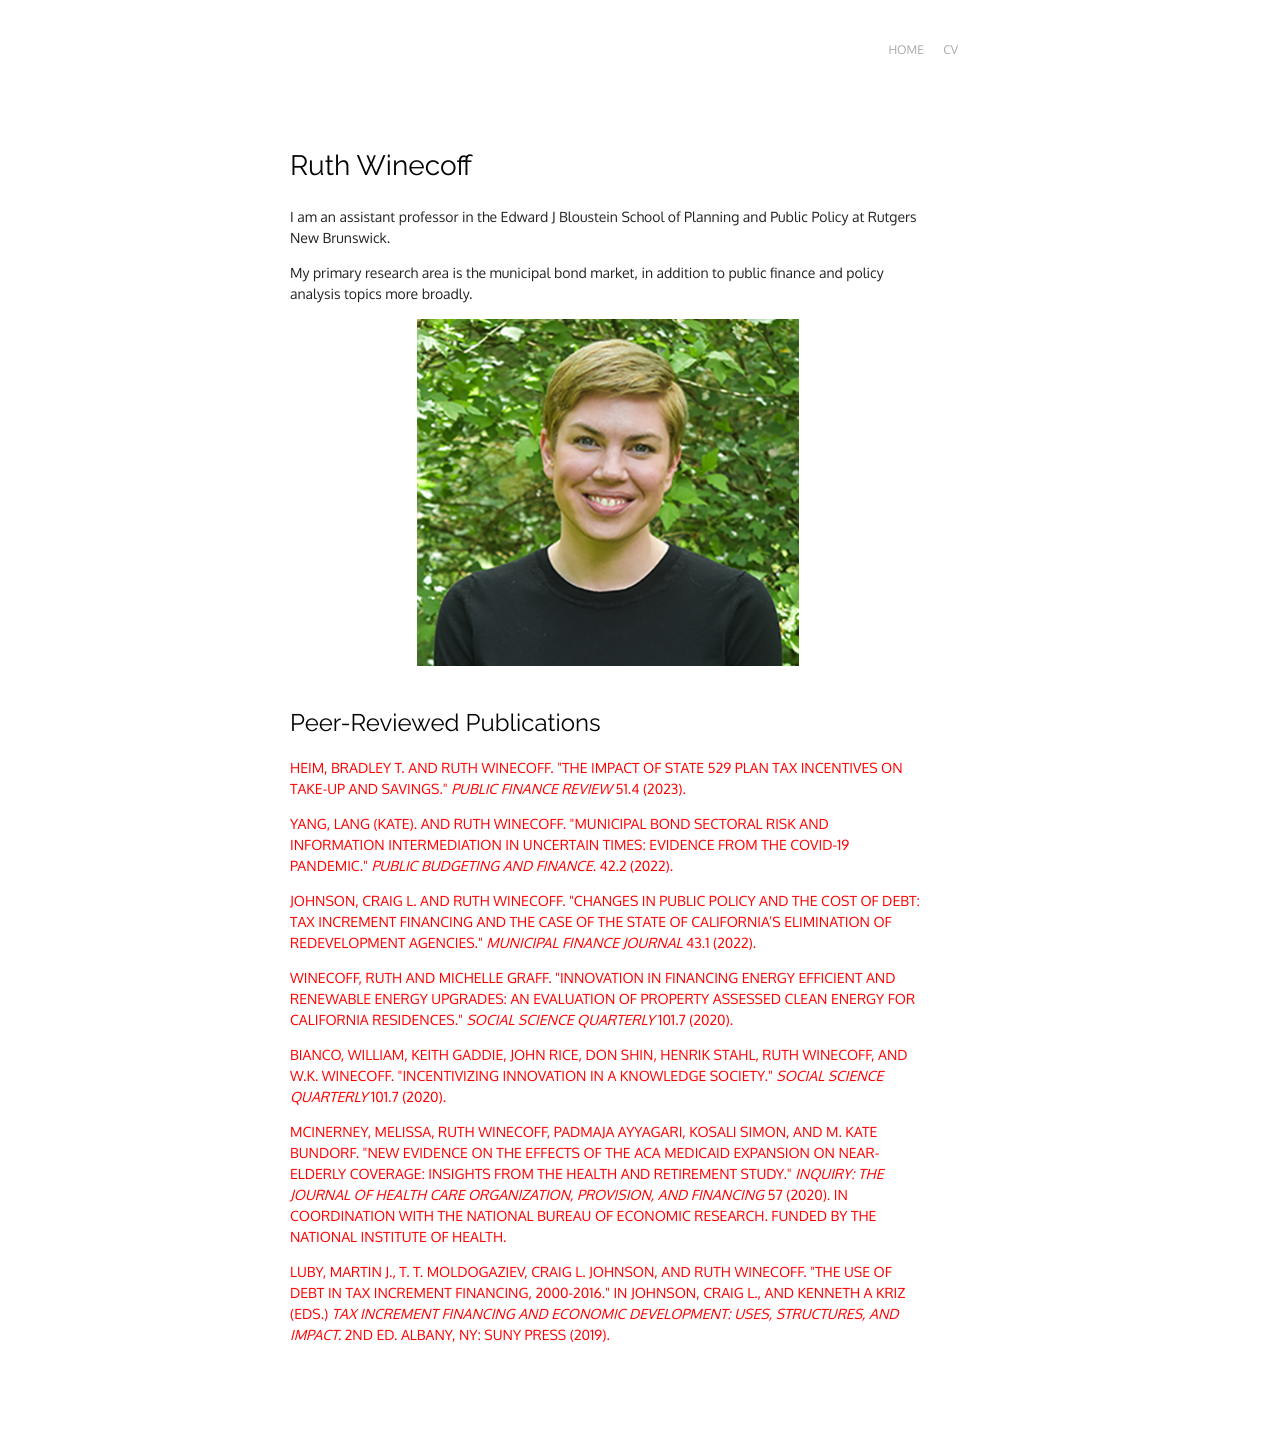
==== index.html @ c4ffbcb6 "fuckitttt" ====
<!DOCTYPE HTML>
<html lang="en" prefix="og: http://ogp.me/ns#">
  <head>
    <meta charset="utf-8">
    <title>Ruth Winecoff</title>
    <meta http-equiv="Content-Type" content="text/html; charset=utf-8">
    <link href="https://fonts.googleapis.com/css?family=Oxygen:300" rel="stylesheet">
    <link href="https://fonts.googleapis.com/css?family=Raleway"rel="stylesheet">
    <link href="https://fonts.googleapis.com/css?family=Inconsolata" rel="stylesheet">
    <link rel="stylesheet" media="all" href="/res/screen.css?v=20201102082904" type="text/css">
    <link rel="alternate" type="application/atom+xml" title="Ruth Winecoff" href="/atom.xml">
    <link rel="shortcut icon" href="/tree-round.png?v=20201102082904">
    <meta name="viewport" content="width=device-width, initial-scale=1.0">
    <style>
      a {
        color: red;
        text-decoration: none;
        text-transform: uppercase;
      }
    
    </style>


<!-- Global site tag (gtag.js) - Google Analytics -->
<script async src="https://www.googletagmanager.com/gtag/js?id=UA-110259368-1"></script>
<script>
  window.dataLayer = window.dataLayer || [];
  function gtag(){dataLayer.push(arguments);}
  gtag('js', new Date());

  gtag('config', 'UA-110259368-1');
</script>
  </head>
 
  <body>
    <header class="main">
      <h1><a href="/"></a></h1>
      <ul class="navigation">
	<li><a href="/" title="Home">Home</a></li>
	<li><a href="/cv.pdf" title="CV">CV</a></li>
      </ul>
    </header>

<div class="left">
  <h1 id="julia-fukuyama">Ruth Winecoff</h1>

<p>I am an assistant professor in the Edward J Bloustein School of Planning and Public Policy at Rutgers New Brunswick.</p>

<p>My primary research area is the municipal bond market, in addition to public finance and policy analysis topics more broadly.</p>


 <img src="Ruth Headshot 2b cropped.png" alt = "Ruth Winecoff" class = "center">
 

 <h2 id="julia-fukuyama">Peer-Reviewed Publications</h2>

  <p><a href="/529.pdf" title="529">Heim, Bradley T. and Ruth Winecoff. "The Impact of State 529 Plan Tax Incentives on  Take-Up and Savings." <i>Public Finance Review</i> 51.4 (2023). </a></p>

	<p><a style="text-decoration:none;" href="/covidbonds.pdf" title="mlf">Yang, Lang (Kate). and Ruth Winecoff. "Municipal Bond Sectoral Risk and Information Intermediation in Uncertain Times: Evidence from the Covid-19 Pandemic." <i>Public Budgeting and Finance</i>. 42.2 (2022). </a></p>

	<p><a style="text-decoration:none;" href="/tif.pdf">Johnson, Craig L. and Ruth Winecoff. "Changes in Public Policy and the Cost of Debt: Tax Increment Financing and the Case of the State of California’s Elimination of Redevelopment Agencies." <i>Municipal Finance Journal</i> 43.1 (2022). </a></p>

	<p><a style="text-decoration:none;" href="/ssq.pdf" title="ssq">Winecoff, Ruth and Michelle Graff. "Innovation in Financing Energy Efficient and Renewable Energy Upgrades: An Evaluation of Property Assessed Clean Energy for California Residences." <i> Social Science Quarterly </i> 101.7 (2020).</a></p>

	<p><a style="text-decoration:none;" href="https://www.researchgate.net/profile/Donghee-Shin-8/publication/347854107_Incentivizing_Innovation_in_a_Knowledge_Society/links/6041d72e4585154e8c78043c/Incentivizing-Innovation-in-a-Knowledge-Society.pdf" title="intro">Bianco, William, Keith Gaddie, John Rice, Don Shin, Henrik Stahl, Ruth Winecoff, and W.K. Winecoff. "Incentivizing Innovation in a Knowledge Society." <i> Social Science Quarterly </i> 101.7 (2020).</a></p>

		<p><a style="text-decoration:none;" href="aca_hrs.pdf" title="aca_hrs">McInerney, Melissa, Ruth Winecoff, Padmaja Ayyagari, Kosali Simon, and M. Kate Bundorf. 
		"New Evidence on the Effects of the ACA Medicaid Expansion on Near-Elderly Coverage: Insights from the Health and Retirement Study." <i> INQUIRY: The Journal of Health Care Organization, Provision, and Financing </i> 57 (2020). In coordination with the National Bureau of Economic Research. Funded by the National Institute of Health. </a></p>

	<p><a style="text-decoration:none;" href="https://books.google.com/books?hl=en&lr=&id=yKGkDwAAQBAJ&oi=fnd&pg=PA57&dq=ruth+winecoff&ots=hIoNsVRuEM&sig=yH1isZT2XcXvzrIv2thMD8H1OVo#v=onepage&q=ruth%20winecoff&f=false" title="tif">Luby, Martin J., T. T. Moldogaziev, Craig L. Johnson, and Ruth Winecoff. "The Use of Debt in Tax Increment Financing, 2000-2016." In Johnson, Craig L., and Kenneth A Kriz (eds.) <i> Tax Increment Financing and Economic Development: Uses, Structures, and Impact.</i> 2nd Ed. Albany, NY: SUNY Press (2019).</a></p>
 



</div>

  
  <br>
  <br>
  <br>
  <br>



  </body>
</html>
---- res/screen.css ----
* { margin:0; padding:0; font-family:inherit; }
body {
  background: #fff;
  color: #222;
  font-family: "Oxygen", helvetica, sans-serif;
  font-size:14px;
  line-height:1.5;

  width: 100%;
  max-width:700px;
  margin: 0 auto;
  -webkit-text-size-adjust: 100%;
  -ms-text-size-adjust: 100%;
  font-smoothing: subpixel-antialiased; -webkit-font-smoothing: subpixel-antialiased;
  -webkit-overflow-scrolling: touch;
  scroll-behavior: smooth;

  text-rendering: optimizeLegibility;
  text-rendering: geometricPrecision;
  -moz-font-feature-settings:"kern" 1, "liga" 1; 
  -ms-font-feature-settings:"kern" 1, "liga" 1; 
  -o-font-feature-settings:"kern" 1, "liga" 1; 
  -webkit-font-feature-settings:"kern" 1, "liga" 1; 
  font-feature-settings:"kern" 1, "liga" 1;
}

.left {
    width: 636px;
}



.center {
    display: block;
    margin-left: auto;
    margin-right: auto;
    width: 60%;
}


div.breaker { clear:both; }
.template { display:none; }

p, ul, ol, pre, blockquote, hr, object { margin: 1em 0; }
pre, tt {
  font-family: inherit;
}

code {
    font-family: Inconsolata, sans-serif;
    color: inherit;
}
img { border:none; vertical-align:bottom; }
hr { height:1px; border:none; background-color:#ddd; }

/* headings */
h1,h2,h3,h4,h5,h6 {
  font-family: "Raleway", helvetica, sans-serif;
  font-weight:400;
  color: #040404;
  margin: 1.618em 0 0.7em 0;
  /*-webkit-font-smoothing: antialiased;*/
}
h1 { font-size: 28px; }
h2 { font-size: 24px; }
h3, h4, h5, h6 { font-family:inherit; font-weight:700; }
h3 { font-size: 18px; }
h4, h5, h6 { font-size: 16px; margin:1em 0 -0.2em 0; }

/* anchors */
a[href] {
  color: red;
  text-decoration: none;
  /*display: inline-block;*/
  padding-bottom:0.025em;
  background-image: linear-gradient(to bottom, rgba(0,0,0,.5) 50%, rgba(0,0,0,0) 50%);
  background-repeat: repeat-x;
  background-size: 2px .1em;
  background-position: 0 1.025em;
  text-shadow: /* creates "openings" for descenders in the underline */
   -1px -1px 0 #fff,
    1px -1px 0 #fff,
    -1px 1px 0 #fff,
     1px 1px 0 #fff;
}
a[href^="#"] {
  background: inherit;
  text-shadow: none;
}
a[href]:hover {
  color: #000;
  background-image: linear-gradient(to bottom, rgba(0,0,0,1) 50%, rgba(0,0,0,0) 50%);
}
a[href^="#"]:hover {
  background: inherit;
  border-color: black;
}


a.img { border:none; background:transparent !important; }

/* anchors: headings */
h1 > a, h2 > a, h3 > a, h4 > a, h5 > a, h6 > a, h1 > a:hover,
    h2 > a:hover, h3 > a:hover, h4 > a:hover, h5 > a:hover, h6 > a:hover {
  color:inherit !important;
  background-color:transparent !important;
}

header, div.content, footer {
  margin:0 32px;
}

/* header */
header {
  /*background: salmon;*/
  display: flex;
  justify-content: space-between;
  height: 100px;
  cursor: default;
}
header * {
  cursor: default;
  font-size:12px;
  font-family:
    -apple-system,
    BlinkMacSystemFont,
    "Segoe UI",
    Roboto,
    Oxygen,
    Ubuntu,
    Cantarell,
    "Open Sans",
    "Helvetica Neue",
    sans-serif,
    "Apple Color Emoji",
    "Segoe UI Emoji",
    "Segoe UI Symbol";
}
  header h1 {
    /*background: lightblue;*/
    flex: 0 0 auto;
    margin: 0;
    display: flex;
    flex-direction: column;
    justify-content: center;
  }
  header a[href] {
    color: inherit;
    background: none;
    text-shadow: none;
  }
  header a[href]:hover {
    color: black;
    background: none;
  }
    header h1 a[href] {
      display: block;
      transform: translate3d(0,0,0); -webkit-transform: translate3d(0,0,0);
      transition: 160ms transform ease-out; -webkit-transition: 160ms -webkit-transform ease-out;
    }
    header h1 a[href]:hover {
      transform: translate3d(0,2px,0); -webkit-transform: translate3d(0,2px,0);
      cursor:pointer;
    }
    header h1 img { display:block; }

  header ul {
    /*background: rgba(0,255,190,0.3);*/
    flex: 0 0 auto;
    margin: 0;
    text-align: left;
    display: flex;
    opacity: 0.1;
  }
  header.main ul, header:hover ul {
    opacity: 1;
  }
  header ul li {
    /*background: rgba(55,255,90,0.3);*/
    list-style: none;
    margin:0; padding:0;
    display: flex;
    flex-direction: column;
    justify-content: center;
  }
  header ul li:first-child { margin-left: 0; }
  header ul li a[href] {
    /*background: rgba(255,60,90,0.3);*/
    cursor: pointer;
    padding: 0 0.8em;
    color: #aaa;
    text-decoration: none;
    text-rendering: optimizeLegibility;
    text-rendering: geometricPrecision;
  }
  header ul li:last-child a[href] {
    padding-right:0;
  }
  header ul li a[href]:hover { color: black; text-decoration: none; }
  header ul li a[href].active {
    /*font-weight:bold;*/
    color:black;
  }

/* main */
#main { margin-bottom: 3em; }

/* ------------------------------------------------------------------------------------------- */
/* main content */
div.content {
  background:white;
  margin-top: 0;
  margin-bottom: 60px;
}
div.content.photo {
  padding: 0;
  margin:0;
}
  div.content:not(.sub) h1:first-child {
    margin-top:0;
  }
  
  div.content img, div.content iframe { display:block; max-width:100%; margin:1em 0; }
  div.content iframe { border:none; }
  div.content *[align="right"] { margin:0 0 1em 1.5em; }
  div.content *[align="left"] { margin:0 1.5em 1em 0; }

  div.content li { margin-left: 2em; margin-bottom:0.2em; }
    div.content ul > li { margin-left:1.4em; }
  div.content ul.minimal { list-style:none; }
    div.content ul.minimal > li { margin-left:0; }

  div.content blockquote {
    border-left:4px solid #ddd;
    padding:0 0 0 20px;
    color: #777;
    text-rendering: optimizelegibility;
  }
  div.content div.quotation blockquote { margin-left:-30px; }

  div.content pre,
  div.content code {
    background-color: rgba(0,0,0,0.04);
    border-radius: 3px;
  }

  div.content pre > code {
    background-color: none;
    border-radius: 0;
  }

  div.content pre {
    line-height:1.25;
    overflow-x: auto;
    color: #333;
    padding:16px;
  }
  
  div.content code {
    padding:3px 0;
  }
  div.content code::before,
  div.content code::after {
    letter-spacing: -0.2em;
    content: "\00a0";
  }

  div.content pre > code {
    padding:0;
    background-color:transparent;
    border-radius: none;
  }
  div.content pre > code::before,
  div.content pre > code::after {
    letter-spacing: inherit;
    content: none;
  }
  @keyframes outline-fade-out {
    0%   { background-color: #fe0; outline-color: #fe0; }
    90%   { background-color: #fe0; outline-color: #fe0; }
    100% {
      background-color: default;
      outline-color: rgba(255,255,255,0);
    }
  }
  div.content *:target {
    outline: 4px solid #fe0;
    animation: outline-fade-out 4500ms 1;
    animation-direction: alternate; /* or: normal */
    animation-timing-function: ease-out;
    animation-fill-mode: forwards;
    animation-delay: 0;
  }
  div.content center {
    margin:2em 0;
    user-select:none;
    cursor: default;
    color: #ccc;
  }
  div.content a.footnote {
    display: inline-block;
    padding: 0 1px;
    margin: 0 0 0 1px;
    background: inherit;
    text-shadow:none;
    color: #666;
    user-select: none;
    border-radius: 2px;
    border-left:1px solid rgba(0,0,0,0.1);
    border-right:1px solid rgba(0,0,0,0.1);
  }
  div.content sup {
    vertical-align: super;
    font-size: 65%;
    padding:0;
    margin:0;
  }
  div.content sup:target {
    background: none;
    animation: none;
    outline: none;
  }
  div.content sup:target a.footnote {
    background-color: #fe0;
  }
  div.content a.footnote:hover {
    color: black;
    background: #eee;
    /*text-decoration: underline;*/
  }
  div.content a.footnote::before { letter-spacing: -0.3em; content: "\00a0"; }
  div.content a.footnote::after { letter-spacing: -0.3em; content: "\00a0"; }
  div.content div.footnotes {
    margin-top:3em;
    border-top: 1px solid #eee;
  }
  div.content div.footnotes li { color:#999; }
  div.content div.footnotes li > p { margin:0; }
  div.content div.footnotes li:target { background:#ffc; color:inherit; }
  

div.content.sub {
  margin-top:-50px;
  padding-top:20px;
}

img.profile-picture {
  border-radius: 2px;
}


/* ------------------------------------------------------------------------------------------- */
/* posts */

div.post {
  padding-bottom: 0em;
  page-break-before: always;
}
  div.post.single, div.post:last-child { border-bottom:none; }
  
  div.post actions, div.post info {
    color: #ccc;
  }
  
  div.post actions {
    background: blue;
    display:inline-block;
    float:right;
  }
  
  div.post info {
    display:block;
  }
  div.post.photo info {
    margin:0;
    padding:0;
    border:0;
    display:block;
  }

footer {
  color:#ccc;
  display: block;
  padding:0 0 1em 0;
  /*text-align: center;*/
}
  footer img.cc {
    display: inline-block;
    vertical-align: -0.2em;
    border: none;
    width:1em;
    height:1em;
    opacity:0.6;
  }
  footer a {
    color: #333;
    opacity: 0.3;
  }
  footer a:hover {
    opacity:0.6;
  }
  footer a.cc {
    background: none;
    text-shadow: none;
  }
  footer a.cc:hover {
    text-decoration: none;
  }
  footer a.cc:hover img.cc {
    opacity:1;
  }


/* small screens */
/*@media only screen and (max-device-width: 480px) {
}*/
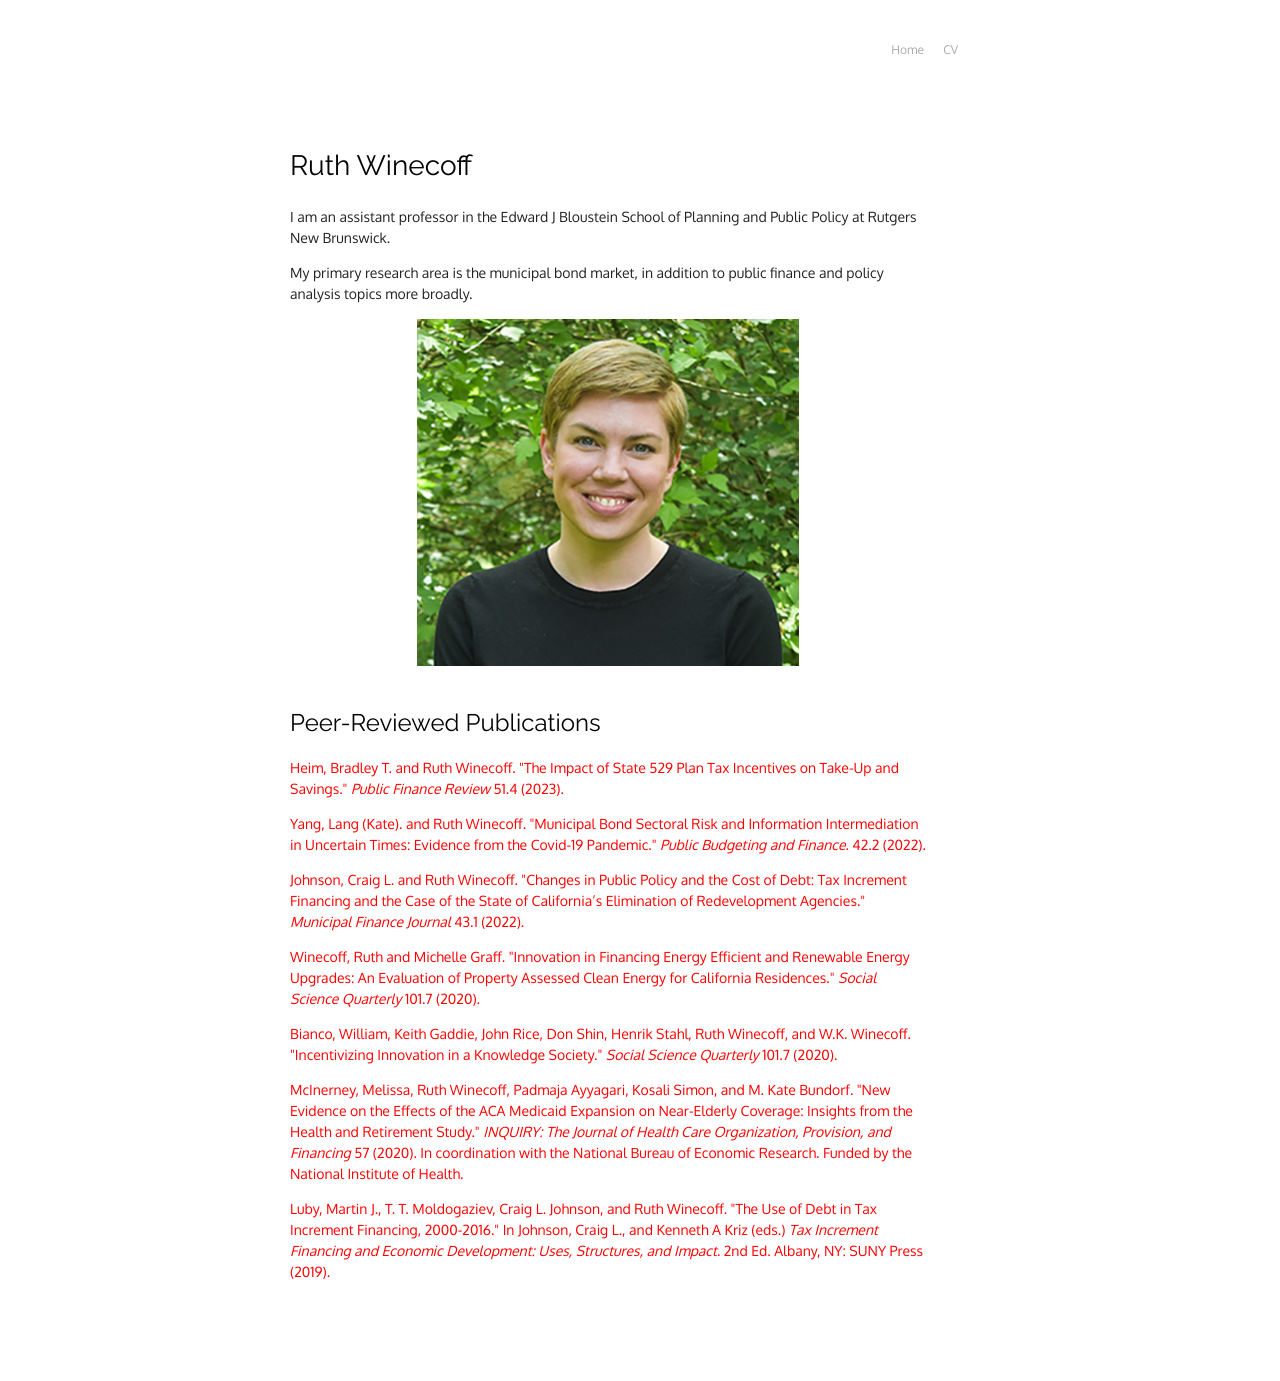
==== commit 7ad207aa: "oops" ====
--- a/index.html
+++ b/index.html
@@ -15,7 +15,6 @@
       a {
         color: red;
         text-decoration: none;
-        text-transform: uppercase;
       }
     
     </style>
--- a/res/screen.css
+++ b/res/screen.css
@@ -74,16 +74,6 @@
   color: red;
   text-decoration: none;
   /*display: inline-block;*/
-  padding-bottom:0.025em;
-  background-image: linear-gradient(to bottom, rgba(0,0,0,.5) 50%, rgba(0,0,0,0) 50%);
-  background-repeat: repeat-x;
-  background-size: 2px .1em;
-  background-position: 0 1.025em;
-  text-shadow: /* creates "openings" for descenders in the underline */
-   -1px -1px 0 #fff,
-    1px -1px 0 #fff,
-    -1px 1px 0 #fff,
-     1px 1px 0 #fff;
 }
 a[href^="#"] {
   background: inherit;
@@ -95,7 +85,6 @@
 }
 a[href^="#"]:hover {
   background: inherit;
-  border-color: black;
 }
 
 
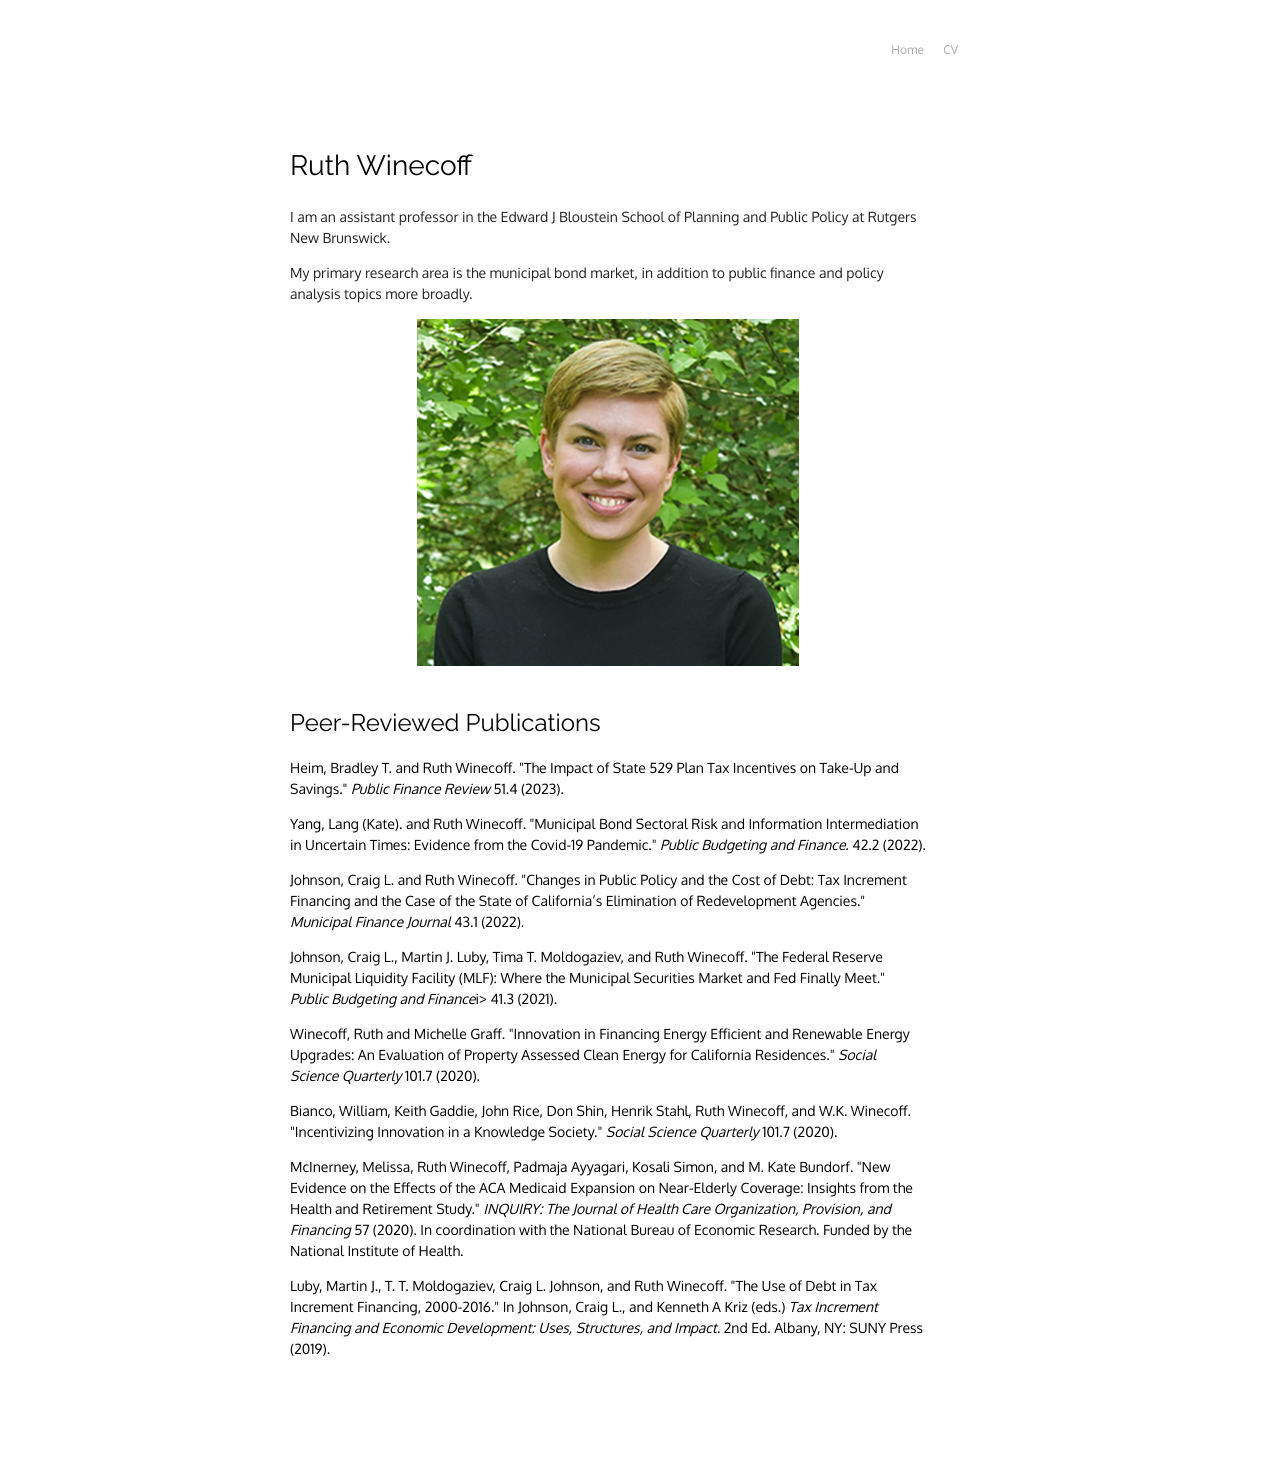
==== commit 500d3f3b: "forgot a pub" ====
--- a/index.html
+++ b/index.html
@@ -13,7 +13,7 @@
     <meta name="viewport" content="width=device-width, initial-scale=1.0">
     <style>
       a {
-        color: red;
+        color: black;
         text-decoration: none;
       }
     
@@ -59,6 +59,8 @@
 
 	<p><a style="text-decoration:none;" href="/tif.pdf">Johnson, Craig L. and Ruth Winecoff. "Changes in Public Policy and the Cost of Debt: Tax Increment Financing and the Case of the State of California’s Elimination of Redevelopment Agencies." <i>Municipal Finance Journal</i> 43.1 (2022). </a></p>
 
+  <p><a style="text-decoration:none;" href="/mlf.pdf"> Johnson, Craig L., Martin J. Luby, Tima T. Moldogaziev, and Ruth Winecoff. "The Federal Reserve Municipal Liquidity Facility (MLF): Where the Municipal Securities Market and Fed Finally Meet." <i>Public Budgeting and Finance</i>i> 41.3 (2021). </a></p>
+
 	<p><a style="text-decoration:none;" href="/ssq.pdf" title="ssq">Winecoff, Ruth and Michelle Graff. "Innovation in Financing Energy Efficient and Renewable Energy Upgrades: An Evaluation of Property Assessed Clean Energy for California Residences." <i> Social Science Quarterly </i> 101.7 (2020).</a></p>
 
 	<p><a style="text-decoration:none;" href="https://www.researchgate.net/profile/Donghee-Shin-8/publication/347854107_Incentivizing_Innovation_in_a_Knowledge_Society/links/6041d72e4585154e8c78043c/Incentivizing-Innovation-in-a-Knowledge-Society.pdf" title="intro">Bianco, William, Keith Gaddie, John Rice, Don Shin, Henrik Stahl, Ruth Winecoff, and W.K. Winecoff. "Incentivizing Innovation in a Knowledge Society." <i> Social Science Quarterly </i> 101.7 (2020).</a></p>
--- a/res/screen.css
+++ b/res/screen.css
@@ -71,16 +71,14 @@
 
 /* anchors */
 a[href] {
-  color: red;
+  color: black;
   text-decoration: none;
-  /*display: inline-block;*/
 }
 a[href^="#"] {
   background: inherit;
   text-shadow: none;
 }
 a[href]:hover {
-  color: #000;
   background-image: linear-gradient(to bottom, rgba(0,0,0,1) 50%, rgba(0,0,0,0) 50%);
 }
 a[href^="#"]:hover {
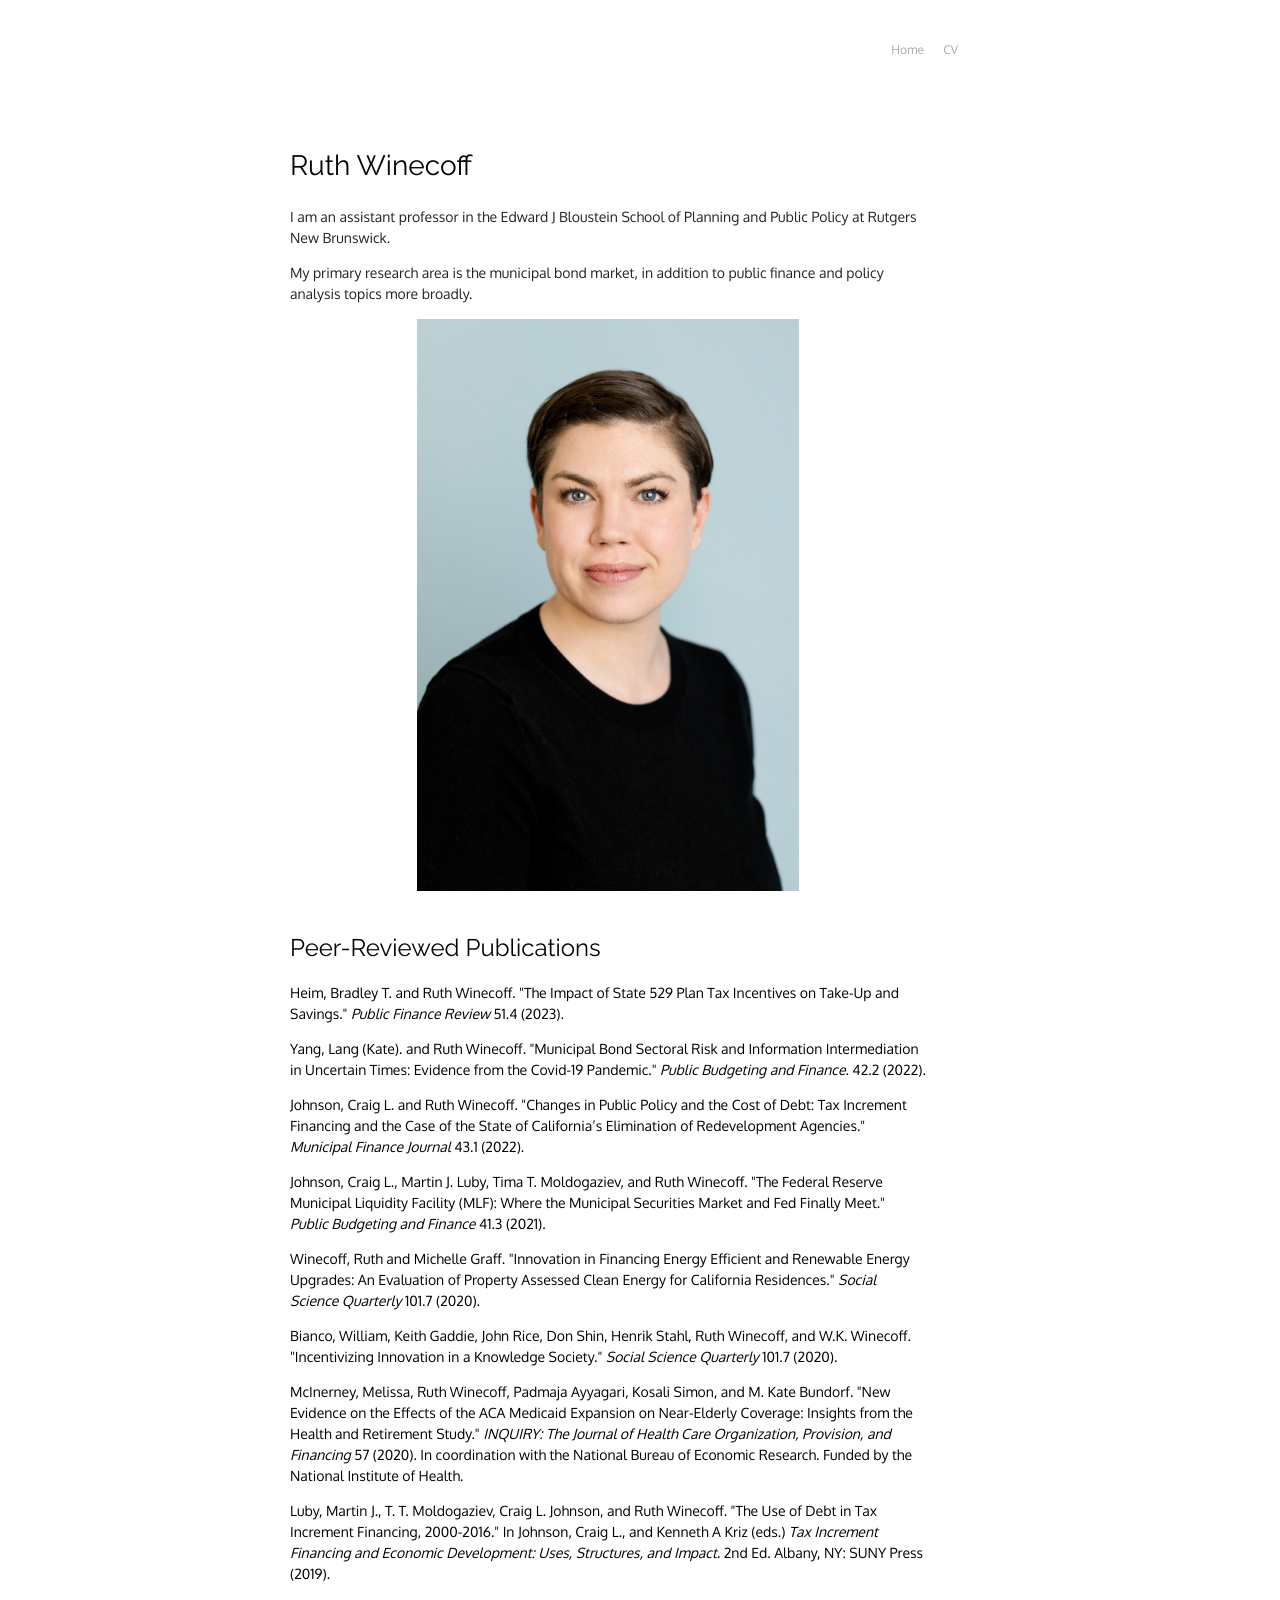
==== commit bcfd1625: "December update" ====
--- a/index.html
+++ b/index.html
@@ -48,18 +48,18 @@
 <p>My primary research area is the municipal bond market, in addition to public finance and policy analysis topics more broadly.</p>
 
 
- <img src="Ruth Headshot 2b cropped.png" alt = "Ruth Winecoff" class = "center">
+ <img src="APD_RuthWinecoff05.jpg" alt = "Ruth Winecoff" class = "center">
  
 
  <h2 id="julia-fukuyama">Peer-Reviewed Publications</h2>
 
-  <p><a href="/529.pdf" title="529">Heim, Bradley T. and Ruth Winecoff. "The Impact of State 529 Plan Tax Incentives on  Take-Up and Savings." <i>Public Finance Review</i> 51.4 (2023). </a></p>
+  <p><a href="/529.pdf" title="529" target="_blank" >Heim, Bradley T. and Ruth Winecoff. "The Impact of State 529 Plan Tax Incentives on  Take-Up and Savings." <i>Public Finance Review</i> 51.4 (2023). </a></p>
 
 	<p><a style="text-decoration:none;" href="/covidbonds.pdf" title="mlf">Yang, Lang (Kate). and Ruth Winecoff. "Municipal Bond Sectoral Risk and Information Intermediation in Uncertain Times: Evidence from the Covid-19 Pandemic." <i>Public Budgeting and Finance</i>. 42.2 (2022). </a></p>
 
 	<p><a style="text-decoration:none;" href="/tif.pdf">Johnson, Craig L. and Ruth Winecoff. "Changes in Public Policy and the Cost of Debt: Tax Increment Financing and the Case of the State of California’s Elimination of Redevelopment Agencies." <i>Municipal Finance Journal</i> 43.1 (2022). </a></p>
 
-  <p><a style="text-decoration:none;" href="/mlf.pdf"> Johnson, Craig L., Martin J. Luby, Tima T. Moldogaziev, and Ruth Winecoff. "The Federal Reserve Municipal Liquidity Facility (MLF): Where the Municipal Securities Market and Fed Finally Meet." <i>Public Budgeting and Finance</i>i> 41.3 (2021). </a></p>
+  <p><a style="text-decoration:none;" href="/mlf.pdf"> Johnson, Craig L., Martin J. Luby, Tima T. Moldogaziev, and Ruth Winecoff. "The Federal Reserve Municipal Liquidity Facility (MLF): Where the Municipal Securities Market and Fed Finally Meet." <i>Public Budgeting and Finance</i> 41.3 (2021). </a></p>
 
 	<p><a style="text-decoration:none;" href="/ssq.pdf" title="ssq">Winecoff, Ruth and Michelle Graff. "Innovation in Financing Energy Efficient and Renewable Energy Upgrades: An Evaluation of Property Assessed Clean Energy for California Residences." <i> Social Science Quarterly </i> 101.7 (2020).</a></p>
 
--- a/res/screen.css
+++ b/res/screen.css
@@ -78,9 +78,7 @@
   background: inherit;
   text-shadow: none;
 }
-a[href]:hover {
-  background-image: linear-gradient(to bottom, rgba(0,0,0,1) 50%, rgba(0,0,0,0) 50%);
-}
+
 a[href^="#"]:hover {
   background: inherit;
 }
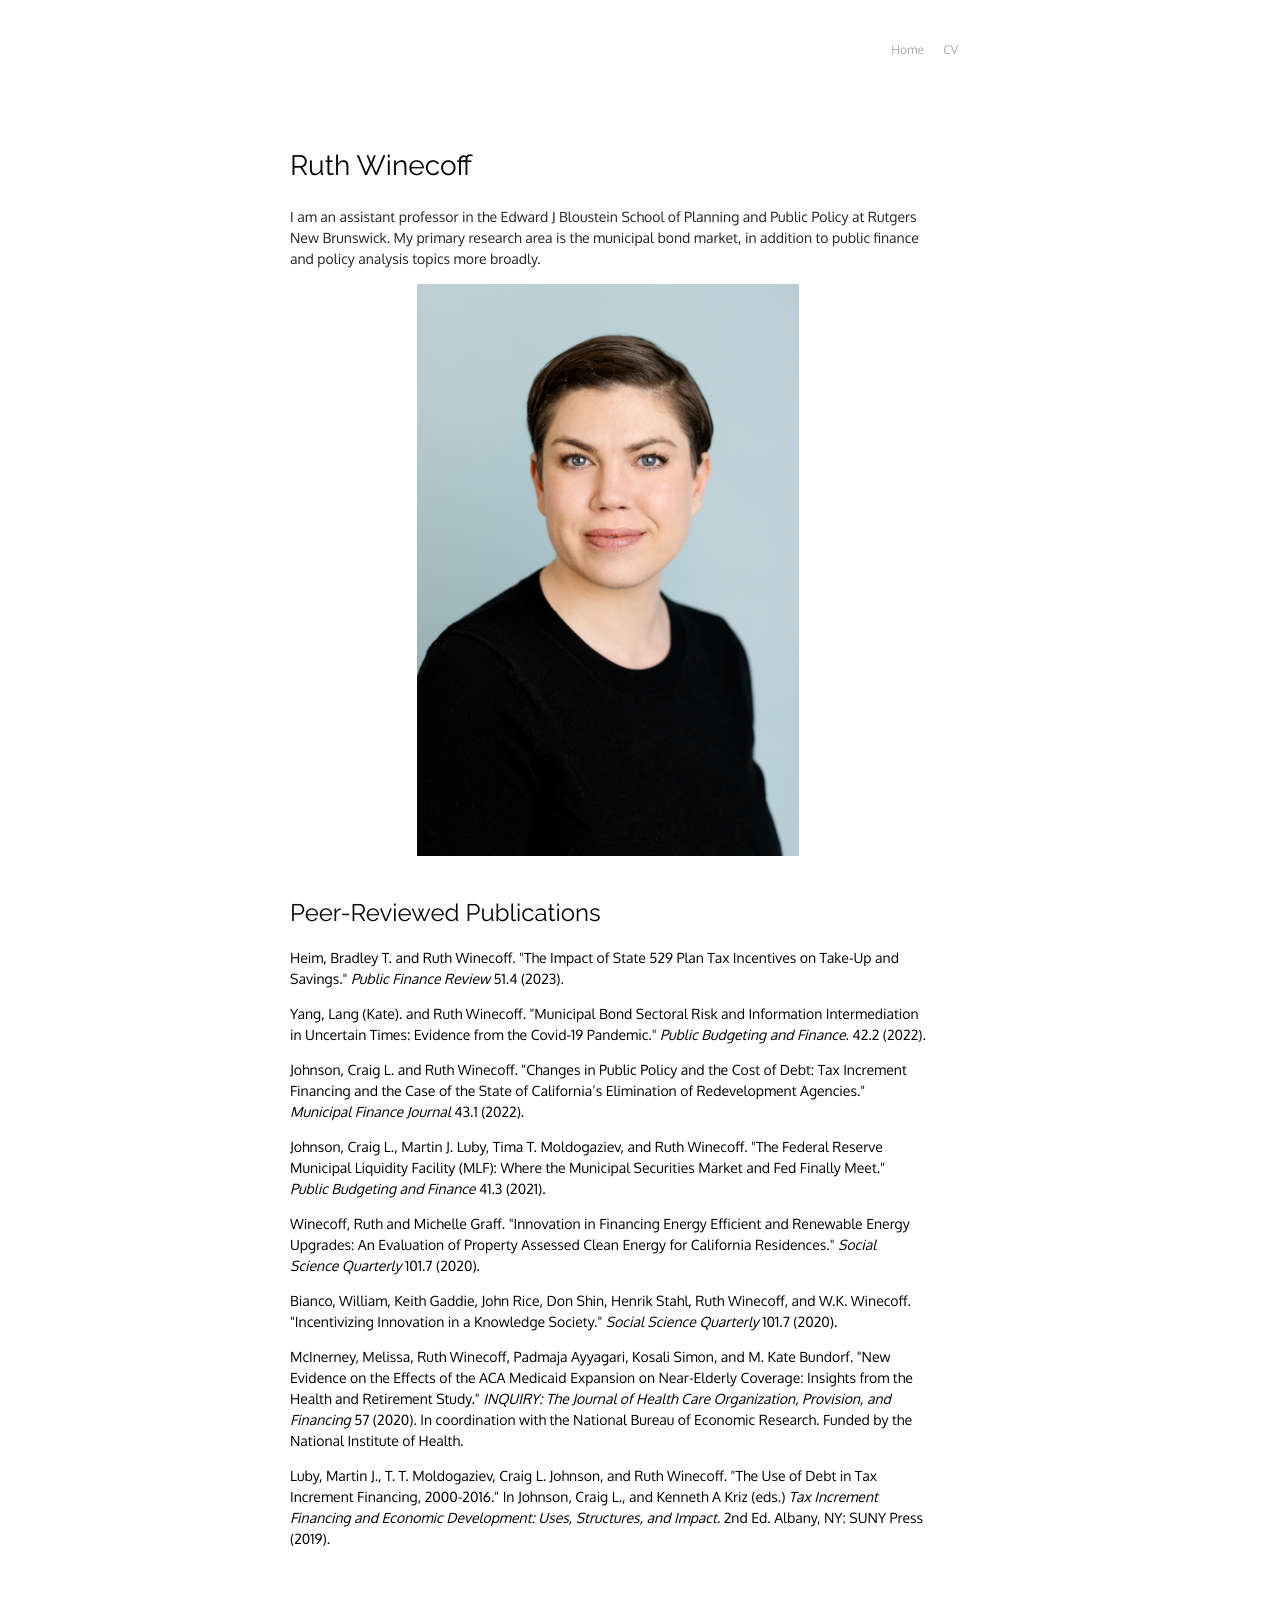
==== commit a7b6a411: "December update 2" ====
--- a/index.html
+++ b/index.html
@@ -43,9 +43,7 @@
 <div class="left">
   <h1 id="julia-fukuyama">Ruth Winecoff</h1>
 
-<p>I am an assistant professor in the Edward J Bloustein School of Planning and Public Policy at Rutgers New Brunswick.</p>
-
-<p>My primary research area is the municipal bond market, in addition to public finance and policy analysis topics more broadly.</p>
+<p>I am an assistant professor in the Edward J Bloustein School of Planning and Public Policy at Rutgers New Brunswick. My primary research area is the municipal bond market, in addition to public finance and policy analysis topics more broadly.</p>
 
 
  <img src="APD_RuthWinecoff05.jpg" alt = "Ruth Winecoff" class = "center">
